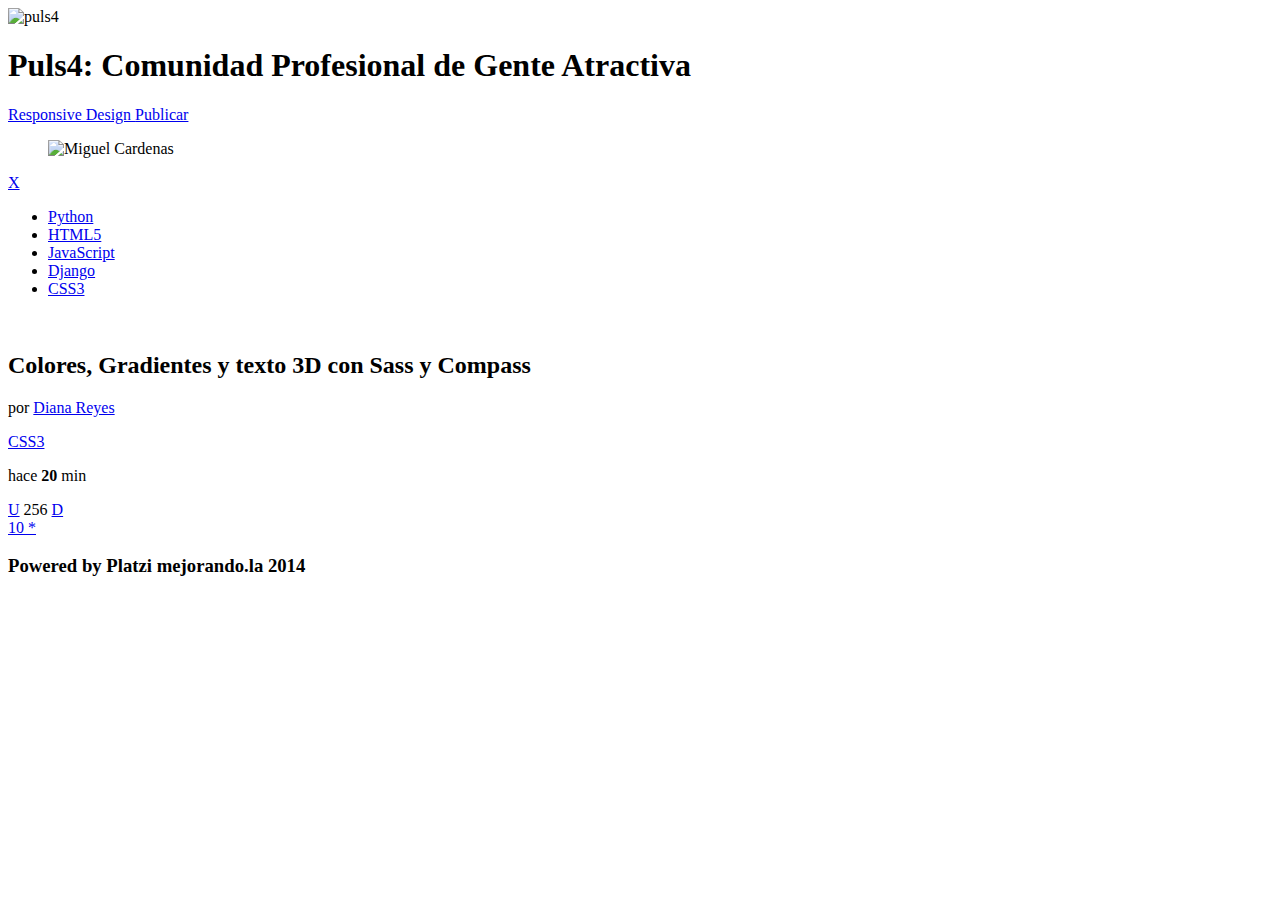
==== index.html @ 890c058f "Estructura Semantica del Proyecto" ====
<!DOCTYPE html>
<html lang="es">
<head>
	<meta charset="utf-8"/>
	<title>Puls4; Comunidad para gente atrativa y millonaria</title>
	<link rel="stylesheet" type="text/css" href="css/puls4.css"/>
</head>
<body>
	<header>
		<div class="logo">
			<img src="imagenes/logo.png" alt="puls4"/>
		</div>
		<div class="titular">
			<h1 class="titulo">
				Puls4: Comunidad Profesional de Gente Atractiva
			</h1>
			<a href="#" class="filtro">
				Responsive Design
			</a>
			<a href="#" class="publicar">
				Publicar
			</a>
		</div>
		<div class="usuario">
			<figure class="avatar">
				<img src="imagenes/avatar.jpg" alt="Miguel Cardenas"/>
			</figure>
			<a href="#" class="flechita">
				X
			</a>
		</div>
	</header>
	<nav>
			<ul class="menu">
				<li>
					<a href="#">Python</a>
				</li>
				<li>
					<a href="#">HTML5</a>
				</li>
				<li>
					<a href="#">JavaScript</a>
				</li>
				<li>
					<a href="#">Django</a>
				</li>
				<li>
					<a href="#">CSS3</a>
				</li>
			</ul>
	</nav>
	<section class="posts">
		<article class="post">
			<div class="descripcion">
				<figure class="imagen">
					<img src="imagenes/foto.jpg" alt=""/>
				</figure>
				<div class="detalles">
					<h2 class="titulo">
						Colores, Gradientes y texto 3D con Sass y Compass
					</h2>
					<p class="autor">por <a href="#">Diana Reyes</a></p>
					<a href="#" class="tag">CSS3</a>
					<p class="fecha">hace <strong>20 </strong>min</p>
				</div>
			</div>
			<div class="acciones">
				<div class="votos">
						<a href="#" class="up">U</a>
						<spam class="total">256</spam>
						<a href="#" class="down">D</a>
				</div>
				<div class="datos">
					<a href="#" class="comentarios">
						10
					</a>
					<a href="#" class="estrellita">
						*
					</a>
				</div>
			</div>
		</article>
	</section>
	<footer>
		<h3>
			<strong>
				Powered by Platzi
			</strong>
			<span class="mejor">
					mejorando.la 2014
			</span>
		</h3>
	</footer>
</body>
</html>
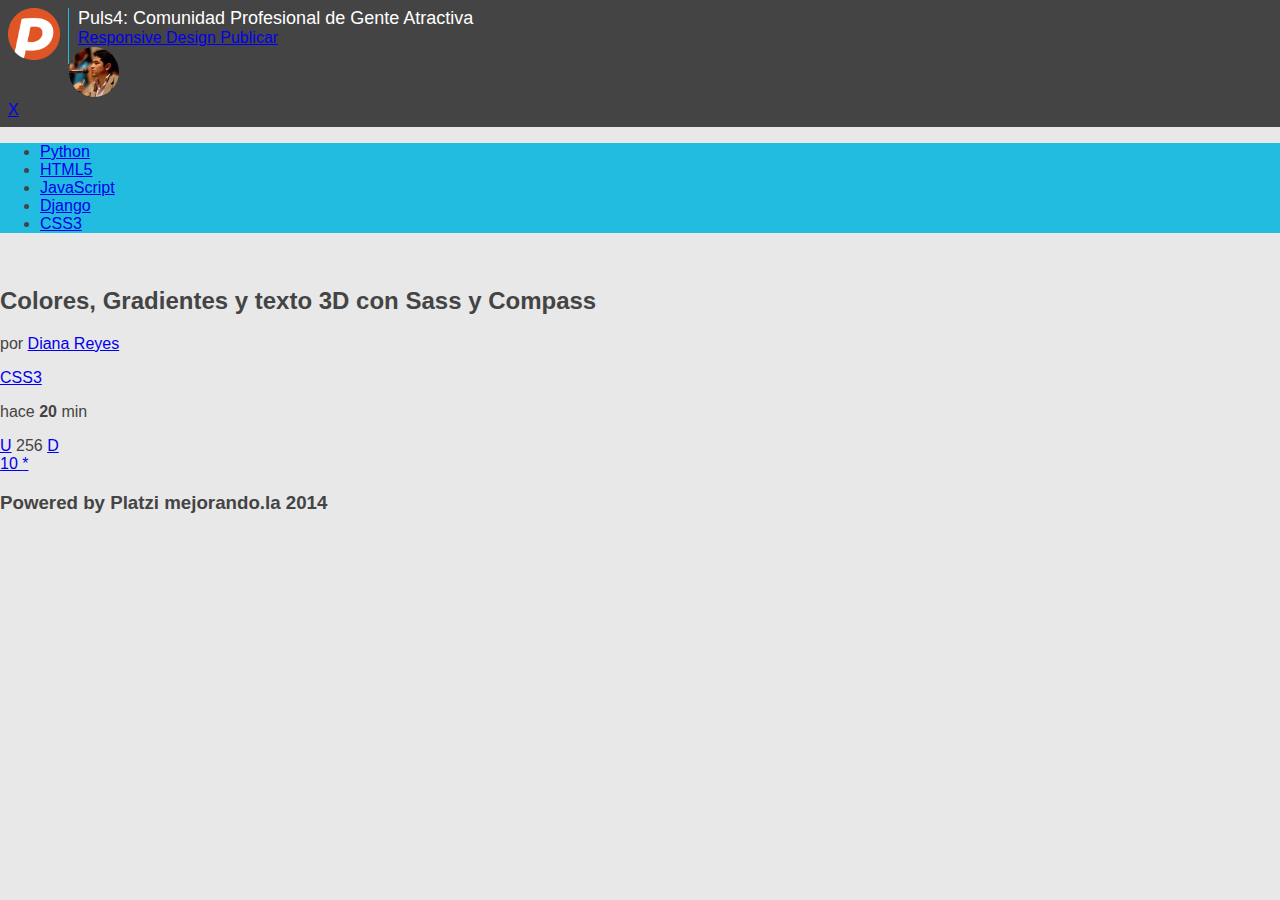
==== commit 7d55faed: "primeros estilos agregados con stylus" ====
--- a/index.html
+++ b/index.html
@@ -3,11 +3,12 @@
 <head>
 	<meta charset="utf-8"/>
 	<title>Puls4; Comunidad para gente atrativa y millonaria</title>
+	<link rel="stylesheet" type="text/css" href="css/normalize.css"/>
 	<link rel="stylesheet" type="text/css" href="css/puls4.css"/>
 </head>
 <body>
 	<header>
-		<div class="logo">
+		<div class="logo left">
 			<img src="imagenes/logo.png" alt="puls4"/>
 		</div>
 		<div class="titular">
--- a/css/puls4.css
+++ b/css/puls4.css
@@ -0,0 +1,10 @@
+body{background:#e8e8e8;color:#444;font-family:Arial;font-size:16px}
+header{background:#444;color:#fff;padding:.5em;}
+header .logo{border-right:1px solid #22bce0;width:60px;}
+header .logo img{width:52px}
+header .titular{margin:0 80px 0 70px;}
+header .titular .titulo{font-size:18px;font-weight:normal;margin:0;padding:0}
+header .usuario .avatar img{width:50px;border-radius:50%}
+nav{background:#22bce0}
+.left{float:left}
+.right{float:right}
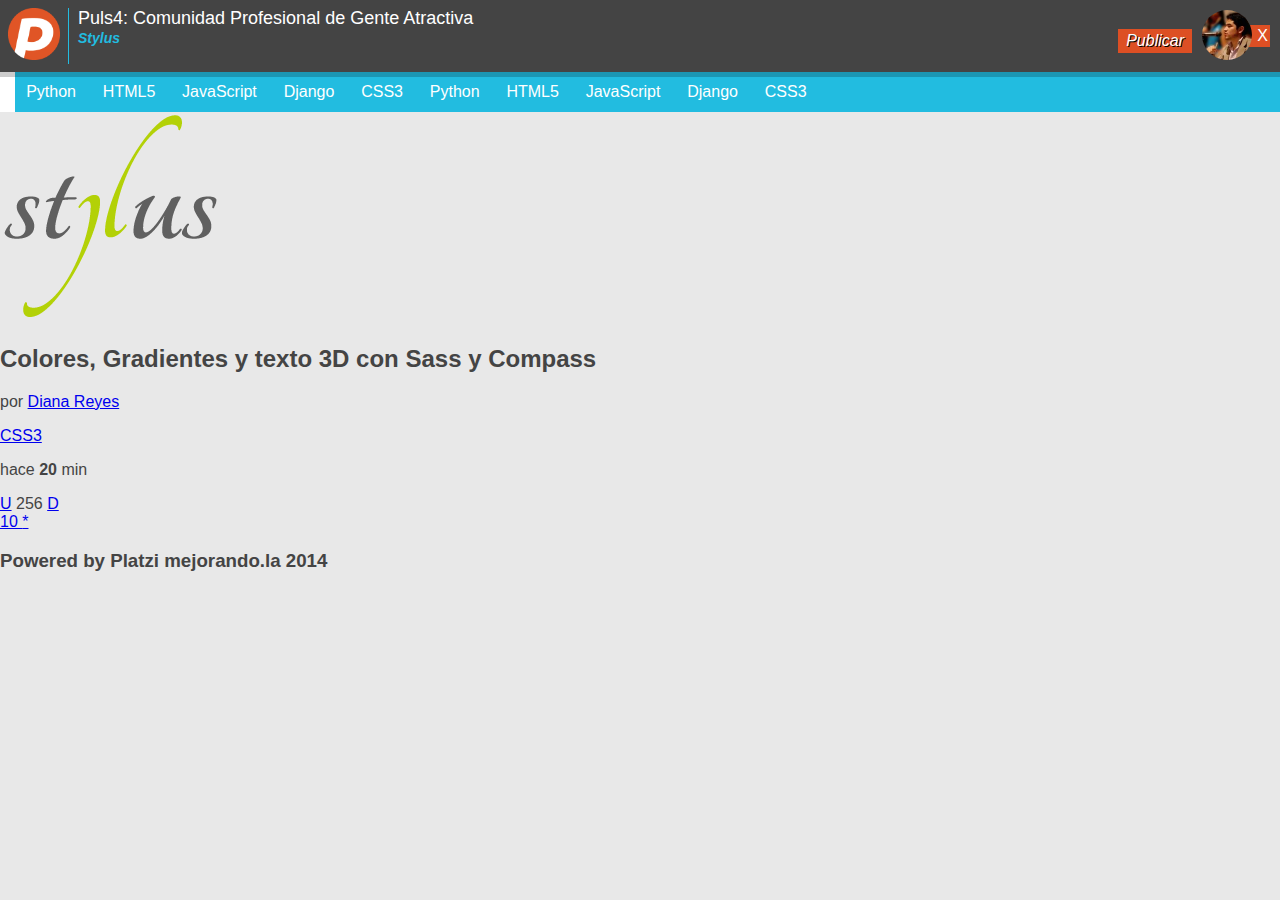
==== commit ed246826: "header y nav listos" ====
--- a/index.html
+++ b/index.html
@@ -16,7 +16,7 @@
 				Puls4: Comunidad Profesional de Gente Atractiva
 			</h1>
 			<a href="#" class="filtro">
-				Responsive Design
+				 Stylus
 			</a>
 			<a href="#" class="publicar">
 				Publicar
@@ -33,6 +33,21 @@
 	</header>
 	<nav>
 			<ul class="menu">
+				<li>
+					<a href="#">Python</a>
+				</li>
+				<li>
+					<a href="#">HTML5</a>
+				</li>
+				<li>
+					<a href="#">JavaScript</a>
+				</li>
+				<li>
+					<a href="#">Django</a>
+				</li>
+				<li>
+					<a href="#">CSS3</a>
+				</li>
 				<li>
 					<a href="#">Python</a>
 				</li>
--- a/css/puls4.css
+++ b/css/puls4.css
@@ -1,10 +1,18 @@
 body{background:#e8e8e8;color:#444;font-family:Arial;font-size:16px}
-header{background:#444;color:#fff;padding:.5em;}
+header{background:#444;box-shadow:0 5px 0 rgba(0,0,0,0.2);color:#fff;overflow:hidden;padding:.5em;position:relative;}
 header .logo{border-right:1px solid #22bce0;width:60px;}
 header .logo img{width:52px}
 header .titular{margin:0 80px 0 70px;}
+header .titular .filtro{color:#22bce0;font-size:14px;font-style:italic;font-weight:bold;text-decoration:none}
+header .titular .publicar{background:#dd4f24;color:#fff;font-style:italic;padding:.2em .5em;text-decoration:none;float:right;text-shadow:1px 1px 0 #000}
 header .titular .titulo{font-size:18px;font-weight:normal;margin:0;padding:0}
-header .usuario .avatar img{width:50px;border-radius:50%}
-nav{background:#22bce0}
+header .usuario{position:absolute;top:10px;right:10px;}
+header .usuario .avatar{margin:0 1.1em 0 0;z-index:2;position:relative;}
+header .usuario .avatar img{border-radius:50%;width:50px}
+header .usuario .flechita{background:#dd4f24;color:#fff;display:block;padding:2px;position:absolute;top:15px;right:0;text-align:right;text-decoration:none;width:50%;z-index:0}
+nav{background:#22bce0;border-left:15px solid #fff;}
+nav .menu{height:40px;line-height:40px;margin:0;padding:0;overflow-x:auto;white-space:nowrap;}
+nav .menu li{display:inline-block;}
+nav .menu li a{color:#fff;display:block;margin:0 .5em;padding:0 .2em;text-decoration:none}
 .left{float:left}
 .right{float:right}
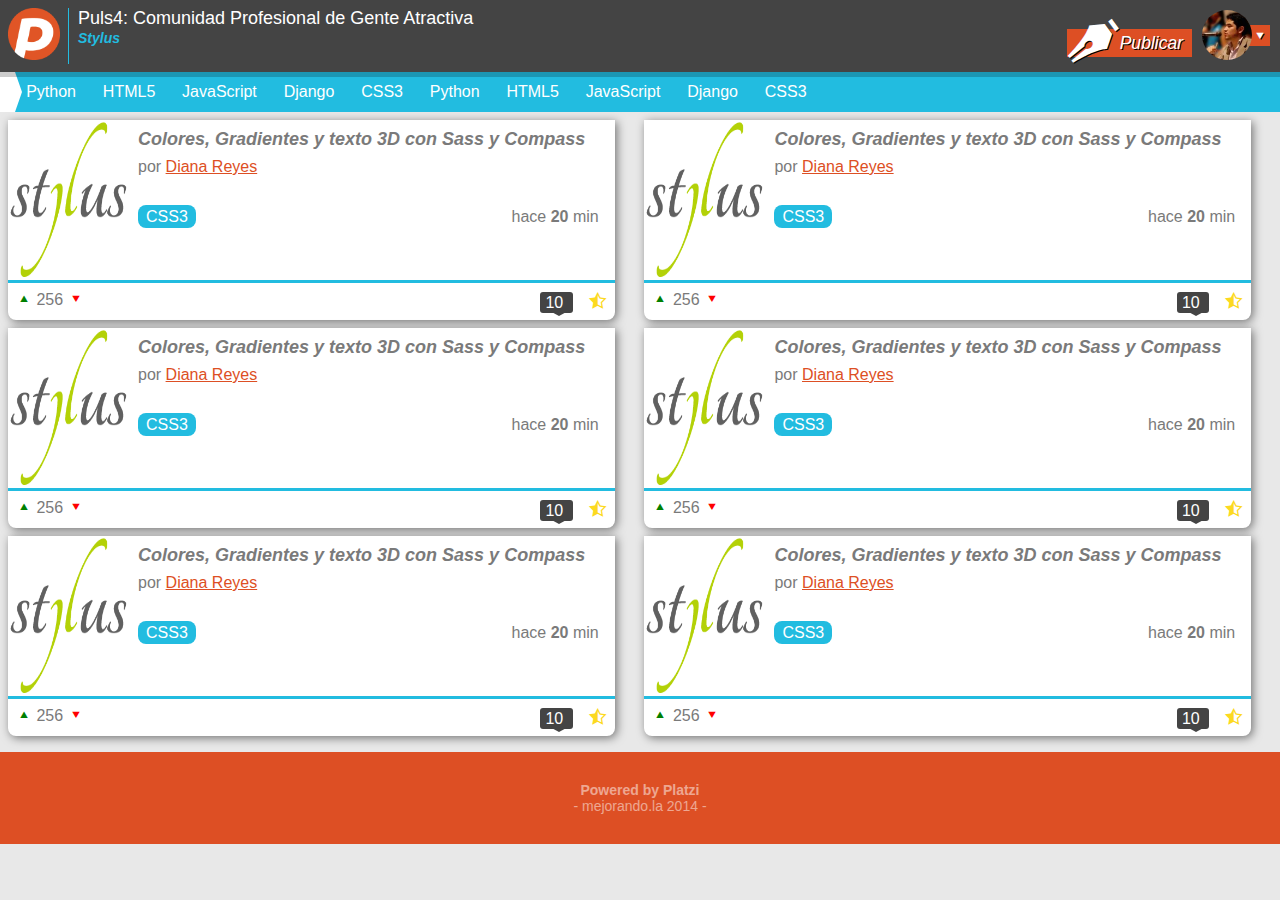
==== commit 424b0797: "Maquetacion con CSS3 HTML5 y Stylus Lista Fonts icons" ====
--- a/index.html
+++ b/index.html
@@ -2,13 +2,14 @@
 <html lang="es">
 <head>
 	<meta charset="utf-8"/>
+	<meta name="viewport" content="width=device-width, initial-scale=1, maximum-scale=1">
 	<title>Puls4; Comunidad para gente atrativa y millonaria</title>
 	<link rel="stylesheet" type="text/css" href="css/normalize.css"/>
 	<link rel="stylesheet" type="text/css" href="css/puls4.css"/>
 </head>
 <body>
 	<header>
-		<div class="logo left">
+		<div class="logo">
 			<img src="imagenes/logo.png" alt="puls4"/>
 		</div>
 		<div class="titular">
@@ -27,7 +28,7 @@
 				<img src="imagenes/avatar.jpg" alt="Miguel Cardenas"/>
 			</figure>
 			<a href="#" class="flechita">
-				X
+				
 			</a>
 		</div>
 	</header>
@@ -82,16 +83,166 @@
 			</div>
 			<div class="acciones">
 				<div class="votos">
-						<a href="#" class="up">U</a>
-						<spam class="total">256</spam>
-						<a href="#" class="down">D</a>
-				</div>
-				<div class="datos">
-					<a href="#" class="comentarios">
-						10
-					</a>
-					<a href="#" class="estrellita">
-						*
+						<a href="#" class="up"></a>
+						<spam class="total">256</spam>
+						<a href="#" class="down"></a>
+				</div>
+				<div class="datos">
+					<a href="#" class="comentarios">
+						10
+					</a>
+					<a href="#" class="estrellita">
+						
+					</a>
+				</div>
+			</div>
+		</article>
+		<article class="post">
+			<div class="descripcion">
+				<figure class="imagen">
+					<img src="imagenes/foto.jpg" alt=""/>
+				</figure>
+				<div class="detalles">
+					<h2 class="titulo">
+						Colores, Gradientes y texto 3D con Sass y Compass
+					</h2>
+					<p class="autor">por <a href="#">Diana Reyes</a></p>
+					<a href="#" class="tag">CSS3</a>
+					<p class="fecha">hace <strong>20 </strong>min</p>
+				</div>
+			</div>
+			<div class="acciones">
+				<div class="votos">
+						<a href="#" class="up"></a>
+						<spam class="total">256</spam>
+						<a href="#" class="down"></a>
+				</div>
+				<div class="datos">
+					<a href="#" class="comentarios">
+						10
+					</a>
+					<a href="#" class="estrellita">
+						
+					</a>
+				</div>
+			</div>
+		</article>
+		<article class="post">
+			<div class="descripcion">
+				<figure class="imagen">
+					<img src="imagenes/foto.jpg" alt=""/>
+				</figure>
+				<div class="detalles">
+					<h2 class="titulo">
+						Colores, Gradientes y texto 3D con Sass y Compass
+					</h2>
+					<p class="autor">por <a href="#">Diana Reyes</a></p>
+					<a href="#" class="tag">CSS3</a>
+					<p class="fecha">hace <strong>20 </strong>min</p>
+				</div>
+			</div>
+			<div class="acciones">
+				<div class="votos">
+						<a href="#" class="up"></a>
+						<spam class="total">256</spam>
+						<a href="#" class="down"></a>
+				</div>
+				<div class="datos">
+					<a href="#" class="comentarios">
+						10
+					</a>
+					<a href="#" class="estrellita">
+						
+					</a>
+				</div>
+			</div>
+		</article>
+		<article class="post">
+			<div class="descripcion">
+				<figure class="imagen">
+					<img src="imagenes/foto.jpg" alt=""/>
+				</figure>
+				<div class="detalles">
+					<h2 class="titulo">
+						Colores, Gradientes y texto 3D con Sass y Compass
+					</h2>
+					<p class="autor">por <a href="#">Diana Reyes</a></p>
+					<a href="#" class="tag">CSS3</a>
+					<p class="fecha">hace <strong>20 </strong>min</p>
+				</div>
+			</div>
+			<div class="acciones">
+				<div class="votos">
+						<a href="#" class="up"></a>
+						<spam class="total">256</spam>
+						<a href="#" class="down"></a>
+				</div>
+				<div class="datos">
+					<a href="#" class="comentarios">
+						10
+					</a>
+					<a href="#" class="estrellita">
+						
+					</a>
+				</div>
+			</div>
+		</article>
+		<article class="post">
+			<div class="descripcion">
+				<figure class="imagen">
+					<img src="imagenes/foto.jpg" alt=""/>
+				</figure>
+				<div class="detalles">
+					<h2 class="titulo">
+						Colores, Gradientes y texto 3D con Sass y Compass
+					</h2>
+					<p class="autor">por <a href="#">Diana Reyes</a></p>
+					<a href="#" class="tag">CSS3</a>
+					<p class="fecha">hace <strong>20 </strong>min</p>
+				</div>
+			</div>
+			<div class="acciones">
+				<div class="votos">
+						<a href="#" class="up"></a>
+						<spam class="total">256</spam>
+						<a href="#" class="down"></a>
+				</div>
+				<div class="datos">
+					<a href="#" class="comentarios">
+						10
+					</a>
+					<a href="#" class="estrellita">
+						
+					</a>
+				</div>
+			</div>
+		</article>
+		<article class="post">
+			<div class="descripcion">
+				<figure class="imagen">
+					<img src="imagenes/foto.jpg" alt=""/>
+				</figure>
+				<div class="detalles">
+					<h2 class="titulo">
+						Colores, Gradientes y texto 3D con Sass y Compass
+					</h2>
+					<p class="autor">por <a href="#">Diana Reyes</a></p>
+					<a href="#" class="tag">CSS3</a>
+					<p class="fecha">hace <strong>20 </strong>min</p>
+				</div>
+			</div>
+			<div class="acciones">
+				<div class="votos">
+						<a href="#" class="up"></a>
+						<spam class="total">256</spam>
+						<a href="#" class="down"></a>
+				</div>
+				<div class="datos">
+					<a href="#" class="comentarios">
+						10
+					</a>
+					<a href="#" class="estrellita">
+						
 					</a>
 				</div>
 			</div>
--- a/css/puls4.css
+++ b/css/puls4.css
@@ -1,18 +1,53 @@
+@font-face{font-family:'iconitos';src:url("../fonts/icomoon.eot");src:url("../fonts/icomoon.eot?#iefix") format('embedded-opentype'),url("../fonts/icomoon.woff") format('woff'),url("../fonts/icomoon.ttf") format('truetype'),url("../fonts/icomoon.svg#icomoon") format('svg');font-weight:normal;font-style:normal}
+a{color:#dd4f24}
 body{background:#e8e8e8;color:#444;font-family:Arial;font-size:16px}
-header{background:#444;box-shadow:0 5px 0 rgba(0,0,0,0.2);color:#fff;overflow:hidden;padding:.5em;position:relative;}
-header .logo{border-right:1px solid #22bce0;width:60px;}
+footer{background:#dd4f24;color:rgba(255,255,255,0.5);padding:1em 0;text-align:center;width:100%;}
+footer h3{font-size:14px;font-weight:normal;}
+footer h3 strong{display:block}
+footer h3 .mejor:before,footer h3 .mejor:after{content:"-"}
+header{background:#444;box-shadow:0 5px 0 rgba(0,0,0,0.2);color:#fff;overflow:hidden;padding:.5em;position:relative;z-index:3;}
+header .logo{border-right:1px solid #22bce0;width:60px;float:left;}
 header .logo img{width:52px}
 header .titular{margin:0 80px 0 70px;}
 header .titular .filtro{color:#22bce0;font-size:14px;font-style:italic;font-weight:bold;text-decoration:none}
-header .titular .publicar{background:#dd4f24;color:#fff;font-style:italic;padding:.2em .5em;text-decoration:none;float:right;text-shadow:1px 1px 0 #000}
+header .titular .publicar{background:#dd4f24;color:#fff;font-style:italic;padding:.2em .5em;text-decoration:none;float:right;text-shadow:1px 1px 0 #000;}
+header .titular .publicar:before{content:"\e600";display:inline-block;font-family:"iconitos";margin:0 3px 0 0}
 header .titular .titulo{font-size:18px;font-weight:normal;margin:0;padding:0}
 header .usuario{position:absolute;top:10px;right:10px;}
 header .usuario .avatar{margin:0 1.1em 0 0;z-index:2;position:relative;}
 header .usuario .avatar img{border-radius:50%;width:50px}
-header .usuario .flechita{background:#dd4f24;color:#fff;display:block;padding:2px;position:absolute;top:15px;right:0;text-align:right;text-decoration:none;width:50%;z-index:0}
-nav{background:#22bce0;border-left:15px solid #fff;}
+header .usuario .flechita{background:#dd4f24;color:#fff;display:block;padding:2px;position:absolute;top:15px;right:0;text-align:right;text-decoration:none;width:50%;z-index:0;}
+header .usuario .flechita:after{content:"\e602";display:block;font-family:"iconitos";margin:1px 0 0 1px;text-shadow:1px 1px 0 #000}
+nav{background:#22bce0;border-left:15px solid #fff;position:relative;}
+nav:before{border-bottom:20px solid transparent;border-top:20px solid transparent;border-left:7px solid #fff;content:"";left:0;position:absolute;top:0}
 nav .menu{height:40px;line-height:40px;margin:0;padding:0;overflow-x:auto;white-space:nowrap;}
+nav .menu::-webkit-scrollbar{display:none}
 nav .menu li{display:inline-block;}
 nav .menu li a{color:#fff;display:block;margin:0 .5em;padding:0 .2em;text-decoration:none}
-.left{float:left}
-.right{float:right}
+nav .menu li:hover{background:rgba(0,0,0,0.1)}
+.posts{padding:.5em;}
+.posts .post{background:#fff;border-radius:0 0 .5em .5em;box-shadow:2px 2px 10px rgba(0,0,0,0.5);color:#7a7a7a;margin-bottom:.5em;}
+.posts .post .acciones{border-top:3px solid #22bce0;padding:.5em;overflow:hidden;}
+.posts .post .acciones .datos{float:right;}
+.posts .post .acciones .datos .comentarios{background:#444;border-radius:3px;color:#fff;margin:0 1em 0 0;padding:2px 5px;text-decoration:none;position:relative;}
+.posts .post .acciones .datos .comentarios:after{border-right:11px solid transparent;border-top:6px solid #444;border-left:11px solid transparent;border-bottom:11px solid transparent;content:"";left:8px;right:3px;position:absolute;top:18px}
+.posts .post .acciones .datos .estrellita{text-decoration:none;}
+.posts .post .acciones .datos .estrellita:before{content:"\e601";color:#fcd920;font-family:"iconitos";font-size:1.1em}
+.posts .post .acciones .votos{float:left;}
+.posts .post .acciones .votos .down,.posts .post .acciones .votos .up{text-decoration:none;vertical-align:middle}
+.posts .post .acciones .votos .down{color:#f00;}
+.posts .post .acciones .votos .down:before{font-family:"iconitos";content:"\e602"}
+.posts .post .acciones .votos .up{color:#008000;}
+.posts .post .acciones .votos .up:before{font-family:"iconitos";content:"\e603"}
+.posts .post .descripcion .detalles{height:160px;margin-left:130px;}
+.posts .post .descripcion .detalles .autor{margin:.5em 0 2em 0}
+.posts .post .descripcion .detalles .fecha{float:right;margin:0 1em 0 0}
+.posts .post .descripcion .detalles .tag{background:#22bce0;border-radius:.5em;color:#fff;padding:.2em .5em;text-decoration:none}
+.posts .post .descripcion .detalles .titulo{clor:#444;font-size:18px;font-style:italic;margin:0;padding:.5em .5em 0 0}
+.posts .post .descripcion .imagen{float:left;}
+.posts .post .descripcion .imagen img{height:160px;vertical-align:top;width:120px}
+@media screen and (min-width: 760px){header .titular .publicar{font-size:1.1em;padding-left:3em;position:relative;}
+header .titular .publicar:before{left:0;font-size:2.5em;position:absolute;top:-10px}
+.posts .post{display:inline-block;width:48%;vertical-align:top;}
+.posts .post:nth-child(odd){margin-right:2%}
+}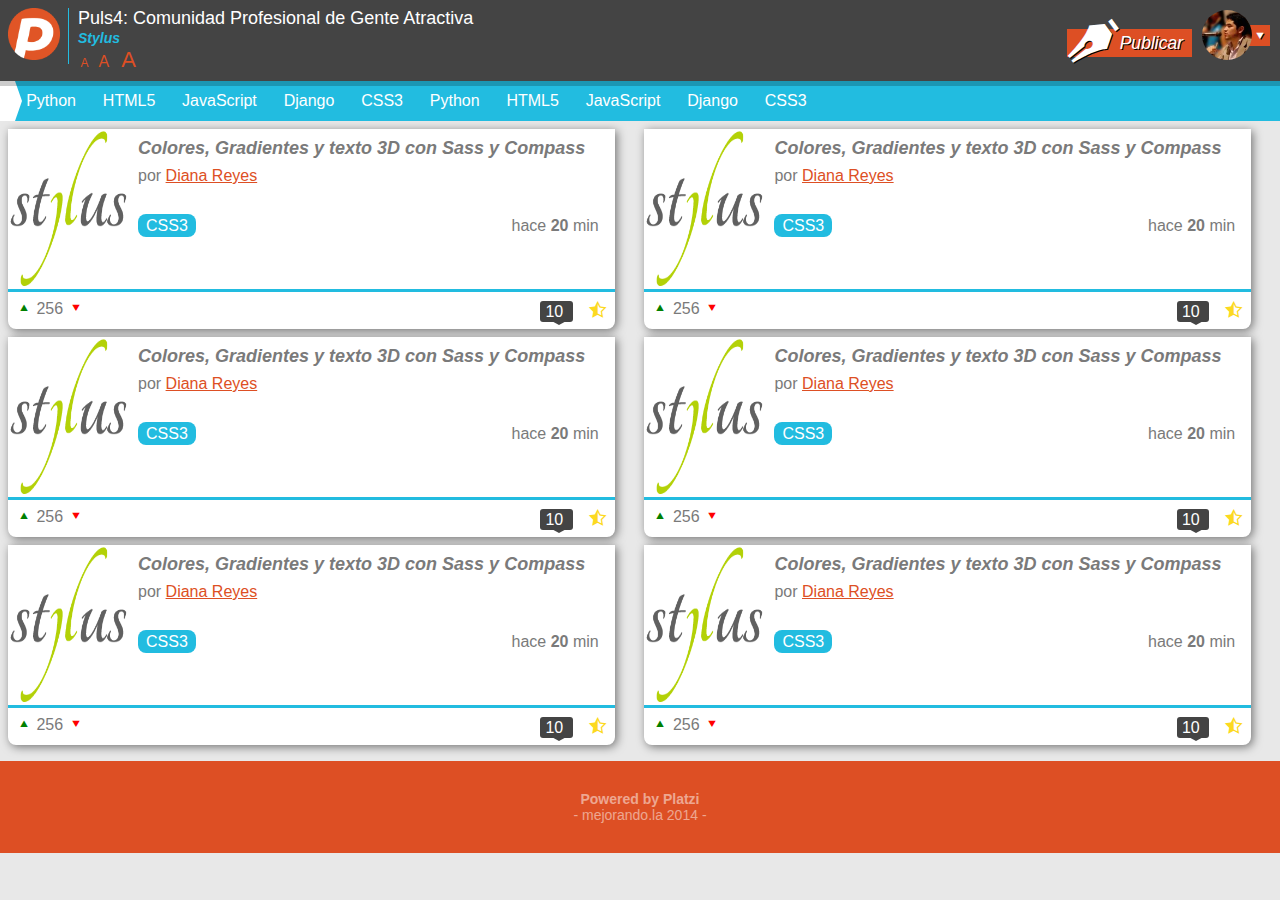
==== commit 1da40206: "closures, jquery y eventos" ====
--- a/index.html
+++ b/index.html
@@ -6,6 +6,7 @@
 	<title>Puls4; Comunidad para gente atrativa y millonaria</title>
 	<link rel="stylesheet" type="text/css" href="css/normalize.css"/>
 	<link rel="stylesheet" type="text/css" href="css/puls4.css"/>
+	<script src="jquery-2.0.3.min.js"></script>
 </head>
 <body>
 	<header>
@@ -22,6 +23,11 @@
 			<a href="#" class="publicar">
 				Publicar
 			</a>
+			<div>
+				<a href="#12" class="sizer">A</a>
+				<a href="#16" class="sizer">A</a>
+				<a href="#22" class="sizer">A</a>
+			</div>
 		</div>
 		<div class="usuario">
 			<figure class="avatar">
@@ -31,6 +37,7 @@
 				
 			</a>
 		</div>
+		
 	</header>
 	<nav>
 			<ul class="menu">
@@ -66,6 +73,21 @@
 				</li>
 			</ul>
 	</nav>
+	<form action="">
+		<p>
+			<label for="titulo">Titutlo</label>
+			<input placeholder="Ingrese el titulo" type="text" name="titulo" id="titulo"/>
+		</p>
+		<p>
+			<label for="autor">Autor</label>
+			<input placeholder="Ingrese autor" type="text" name="autor" id="autor"/>
+		</p>
+		<p>
+			<label for="tag">Tag</label>
+			<input placeholder="Ingrese tag" type="text" name="tag" id="tag"/>
+		</p>
+		<input value="publicar" type="submit" />
+	</form>
 	<section class="posts">
 		<article class="post">
 			<div class="descripcion">
@@ -258,5 +280,101 @@
 			</span>
 		</h3>
 	</footer>
+	<script type="text/javascript">
+		$(function(){
+			$('.publicar').on('click',mostrarformularios);	
+			function mostrarformularios(){
+				$('form').slideToggle();
+			}
+			$('form').on('submit',procesarformulario);
+			function procesarformulario(ev){
+				ev.preventDefault();
+				var titulo = $('input[name=titulo]').val();
+				var autor = $('input[name=autor]').val();
+				var tag = $('input[name=tag]').val();
+
+				var template = '<article class="post"> \
+			<div class="descripcion"> \
+				<figure class="imagen"> \
+					<img src="imagenes/foto.jpg" alt=""/> \
+				</figure> \
+				<div class="detalles"> \
+					<h2 class="titulo"> \
+						'+titulo+' \
+					</h2> \
+					<p class="autor">por <a href="#">'+autor+'</a> \
+					</p> \
+					<a href="#" class="tag">'+tag+'</a> \
+					<p class="fecha">hace <strong>0 </strong>min</p> \
+				</div> \
+			</div> \
+			<div class="acciones"> \
+				<div class="votos"> \
+						<a href="#" class="up"></a> \
+						<spam class="total">0</spam> \
+						<a href="#" class="down"></a> \
+				</div> \
+				<div class="datos"> \
+					<a href="#" class="comentarios"> \
+						0 \
+					</a> \
+					<a href="#" class="estrellita"></a> \
+				</div> \
+			</div> \
+		</article>';
+
+				$('.posts').prepend($(template).fadeIn(function(){
+					$('.post').css('display','inline-block');
+				}));
+				$('input[type=text]').val('');
+				$('form').slideUp()
+			}
+
+			function crearSizer(pixels){
+				return function(){
+					$('body').css('font-size',pixels+'px');
+				}
+			}
+
+			$('.sizer').each(function(i, link){
+				var pixels = $(link).prop('hash').substring(1);
+				$(link)
+					.css('font-size',pixels+'px')
+					.on('click',crearSizer(pixels));
+			});
+
+
+			function crearContador(valorInicial){
+				var contador = valorInicial || 0;
+				return{
+					up : function() { 
+						return ++contador;	
+					},
+					down: function() {
+						return --contador;
+					}
+				};
+			};
+
+			$('.total').each(function(i, elem){
+				var contTotal = crearContador(elem.innerHTML);
+				$(elem)
+					.siblings('.up')
+						.on('click',function(ev){
+							ev.preventDefault();
+							$(elem).html(contTotal.up());
+						})
+					.siblings('.down')
+						.on('click',function(ev){
+							ev.preventDefault();
+							$(elem).html(contTotal.down());
+						});
+			});
+
+		}
+		);
+
+
+	</script>
 </body>
 </html>--- a/css/puls4.css
+++ b/css/puls4.css
@@ -1,10 +1,12 @@
 @font-face{font-family:'iconitos';src:url("../fonts/icomoon.eot");src:url("../fonts/icomoon.eot?#iefix") format('embedded-opentype'),url("../fonts/icomoon.woff") format('woff'),url("../fonts/icomoon.ttf") format('truetype'),url("../fonts/icomoon.svg#icomoon") format('svg');font-weight:normal;font-style:normal}
 a{color:#dd4f24}
-body{background:#e8e8e8;color:#444;font-family:Arial;font-size:16px}
+body{background:#e8e8e8;color:#444;font-family:Arial;font-size:16px;transition:font-size 1s}
 footer{background:#dd4f24;color:rgba(255,255,255,0.5);padding:1em 0;text-align:center;width:100%;}
 footer h3{font-size:14px;font-weight:normal;}
 footer h3 strong{display:block}
 footer h3 .mejor:before,footer h3 .mejor:after{content:"-"}
+form{padding:.8em;display:none;}
+form label{display:inline-block;width:60px}
 header{background:#444;box-shadow:0 5px 0 rgba(0,0,0,0.2);color:#fff;overflow:hidden;padding:.5em;position:relative;z-index:3;}
 header .logo{border-right:1px solid #22bce0;width:60px;float:left;}
 header .logo img{width:52px}
@@ -13,6 +15,7 @@
 header .titular .publicar{background:#dd4f24;color:#fff;font-style:italic;padding:.2em .5em;text-decoration:none;float:right;text-shadow:1px 1px 0 #000;}
 header .titular .publicar:before{content:"\e600";display:inline-block;font-family:"iconitos";margin:0 3px 0 0}
 header .titular .titulo{font-size:18px;font-weight:normal;margin:0;padding:0}
+header .titular .sizer{text-decoration:none;padding:.2em}
 header .usuario{position:absolute;top:10px;right:10px;}
 header .usuario .avatar{margin:0 1.1em 0 0;z-index:2;position:relative;}
 header .usuario .avatar img{border-radius:50%;width:50px}
